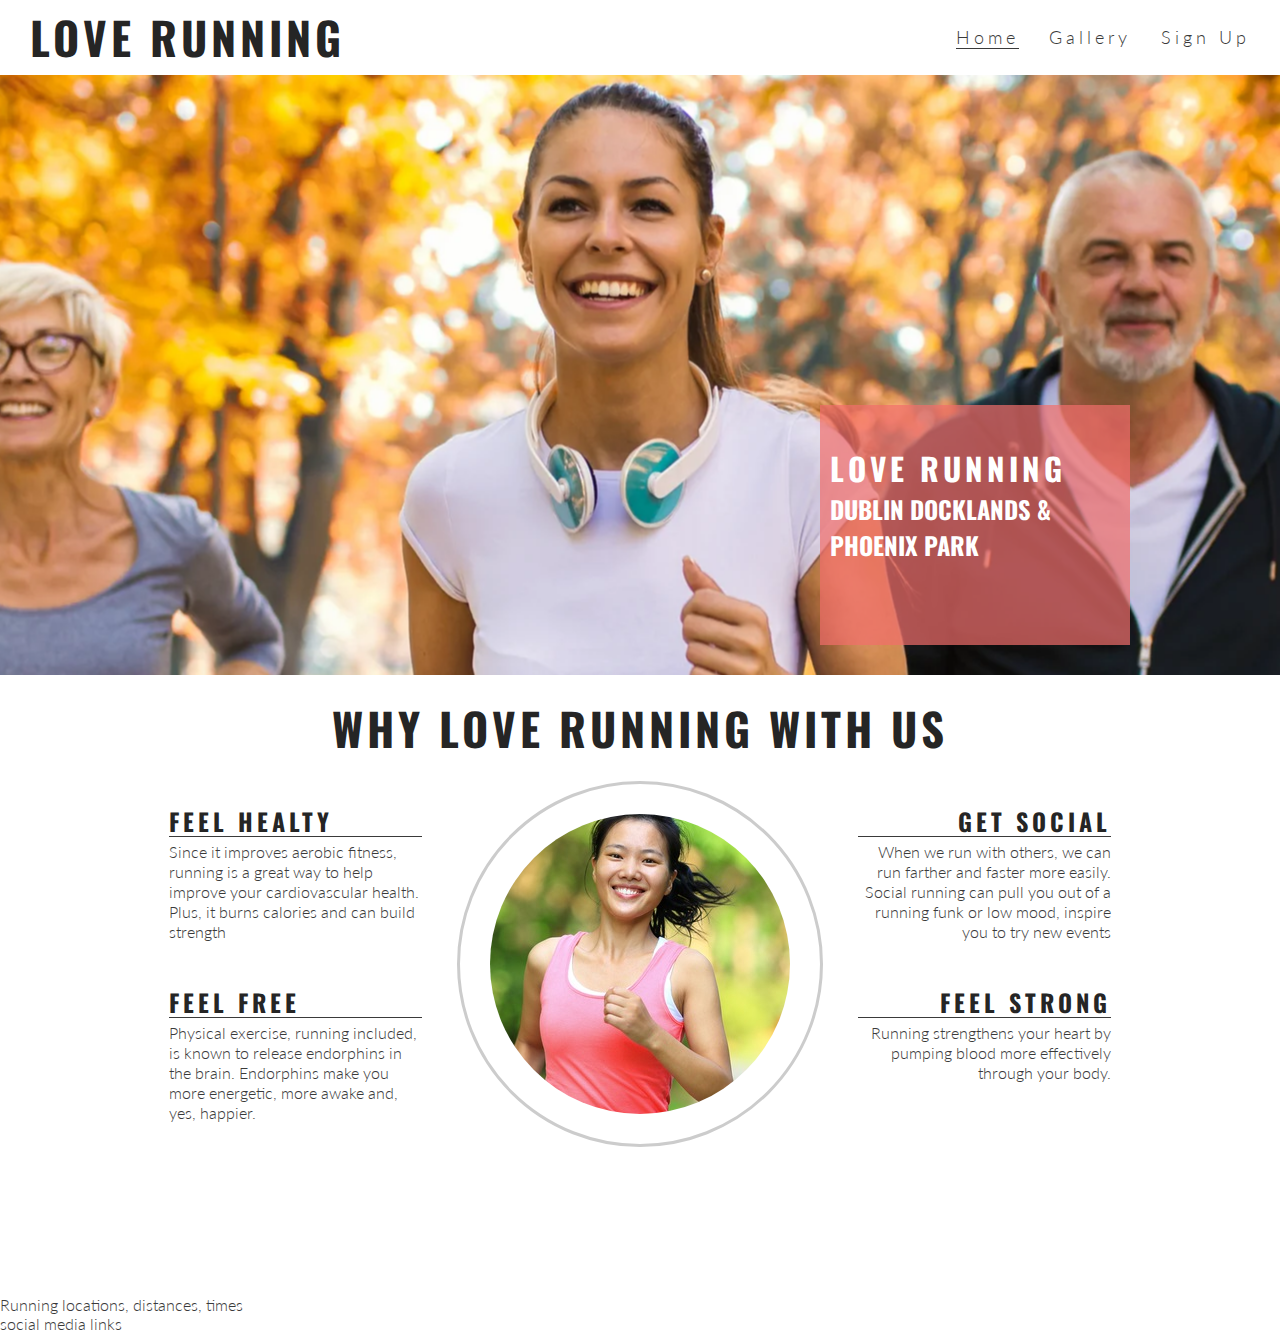
==== index.html @ 87450b30 "Add Font Awesome icons to club ethos" ====
<!DOCTYPE html>
<html lang="en">
<head>
    <meta charset="UTF-8">
    <meta http-equiv="X-UA-Compatible" content="IE=edge">
    <meta name="viewport" content="width=device-width, initial-scale=1.0">
    <meta name="description" content="Love Running club for runners in Dublin, Ireland">
    <meta name="keywords" content="love running, running club, ireland, dublin">
    <link rel="stylesheet" href="https://use.fontawesome.com/releases/v5.15.4/css/all.css" integrity="sha384-DyZ88mC6Up2uqS4h/KRgHuoeGwBcD4Ng9SiP4dIRy0EXTlnuz47vAwmeGwVChigm" crossorigin="anonymous">
    <link rel="stylesheet" href="assets/assets/css/style.css">
    <title>Love Running</title>
</head>
<body>
    <header>
        <a href="index.html">
            <h1 id="logo">Love Running</h1>
        </a>
        <nav id="menu">
            <ul>
                <li>
                    <a href="#">Sign Up</a>
                </li>
                <li>
                    <a href="#">Gallery</a>
                </li>
                <li>
                    <a href="index.html" class="active">Home</a>
                </li>
                
            </ul>
        </nav>
    </header>

    <section id="hero-outer">
        <div id="hero-image"></div>
        <div id="cover-text">
        <h2>Love Running</h2>
        <h3>Dublin Docklands & Phoenix Park</h3>
        </div>
</section>

    <section id="club-ethos">
        <h2 id="welcome">Why Love Running with us</h2>
        <div id="left-about">
            <div class="left-about-heading">
                <h2>Feel Healty <i class="fas fa-heartbeat"></i></h2>
                <hr>
                <p>
                    Since it improves aerobic fitness, running is a great way to help improve your cardiovascular health. Plus, it burns calories and can build strength  
                </p>
            </div>
            <div class="left-about-heading">
                <h2>Feel Free <i class="fab fa-fly"></i></h2>
                <hr>
                <p>
                    Physical exercise, running included, is known to release endorphins in the brain. Endorphins make you more energetic, more awake and, yes, happier.  
                </p>
            </div>
        </div>

        <div id="right-about">
            <div class="right-about-heading">
                <h2>Get social <i class="fas fa-globe"></i></h2>
                <hr>
                <p>When we run with others, we can run farther and faster more easily. Social running can pull you out of a running funk or low mood, inspire you to try new events</p>
            </div>
            <div class="right-about-heading">
                <h2>Feel Strong <i class="fas fa-dumbbell"></i></h2>
                <hr>
                <p>
                    Running strengthens your heart by pumping blood more effectively through your body.  
                </p>
            </div>
        </div>

        <div id="center-about">
            <div id="circle-container">
                <div id="circle-cover-bg">

                </div>
            </div>
        </div>
    </section>

    <section>Running locations, distances, times</section>
    <footer>
        social media links
    </footer>

    


</body>
</html>
---- assets/assets/css/style.css ----
@import url('https://fonts.googleapis.com/css2?family=Lato:wght@300&family=Oswald:wght@300&display=swap');

*{
    margin:0;
    padding: 0;
    border: none;
}

body{
    font-family: Lato, sans-serif;
    font-weight: 300;
    color: #3a3a3a;
}

/* headings and logo */

h1, h2{
    font-family:Oswald, sans-serif;
    text-transform: uppercase;
    letter-spacing: 4px;
    color: #252525;
}

#logo{
    float: left;
    font-size: 280%;
    margin-left: 30px;
}

/* navigation links */

#menu{
    font-size: 110%;
    letter-spacing: 4px;

}

#menu, #logo{
    line-height: 75px;
}

#menu li {
    float: right;
    list-style-type: none;
    margin-right: 30px;
}

#menu a{
    text-decoration: none;
    color:inherit;
}

#menu a:hover{
    border-bottom: 1px solid #3a3a3a;
}

.active{
    border-bottom: 1px solid #3a3a3a;
}

/* hero image */

#hero-outer{
    height:600px;
    width:100%;
    overflow:hidden;
    position:relative;

}

#cover-text, #cover-text h2, #cover-text h3{
    color:#fff;

}


#hero-image{
    height: 600px;
    width:100%;
    background: url('../images/hero-image\ \(1\).webp') no-repeat center center;

    /* animates zoom effect on loading page */
    animation-name: hero-zoom;
    animation-duration: 5s;
    animation-fill-mode: forwards;
}

/* created the level of zoom for hero image */
@keyframes hero-zoom {
from{
transform: scale(1);
}
to{
transform: scale(1.1);
}
}

#cover-text{
    font-size: 130%;
    font-family: Oswald, sans-serif;
    text-transform: uppercase;
    width:300px;
    height:200px;
    padding-top: 40px;
    padding-left: 10px;
    background-color: rgba(241, 109, 107, .7);
    bottom:30px;
    right:150px;
    position:absolute;
}

/* club ethos */

#club-ethos{
    height:600px;
}

#left-about{
    padding-top: 30px;
    width:33%;
    float:left;
}

#right-about{
    padding-top: 30px;
    width:33%;
    float:right;
}

#center-about{
    width:33%;
    margin: 0 auto;
}

hr{
    border-top: 1px solid #3a3a3a;
    width:100%;
    margin:5px 0;
}

.left-about-heading{
    width:60%;
    float: right;
    line-height: 20px;
    clear: both;
    margin-bottom: 50px;
}

.right-about-heading{
    width:60%;
    float: left;
    line-height: 20px;
    clear: both;
    margin-bottom: 50px;
}

.right-about-heading h2{
    text-align: right;
}

.right-about-heading p{
    text-align: right;
}

#welcome{
    text-align: center;
    margin: 20px 0;
    font-size: 280%;
}

#circle-container{
    width:300px;
    height:300px;
    padding:30px;
    border-style:solid;
    border-color: #ccc;
    border: width 1px;
    border-radius: 50%;
    margin:0 auto;
}

#circle-cover-bg{
    background: url('../images/ethos-center-image.jpg') no-repeat center center;
    height:100%;
    border-radius: 50%;
}
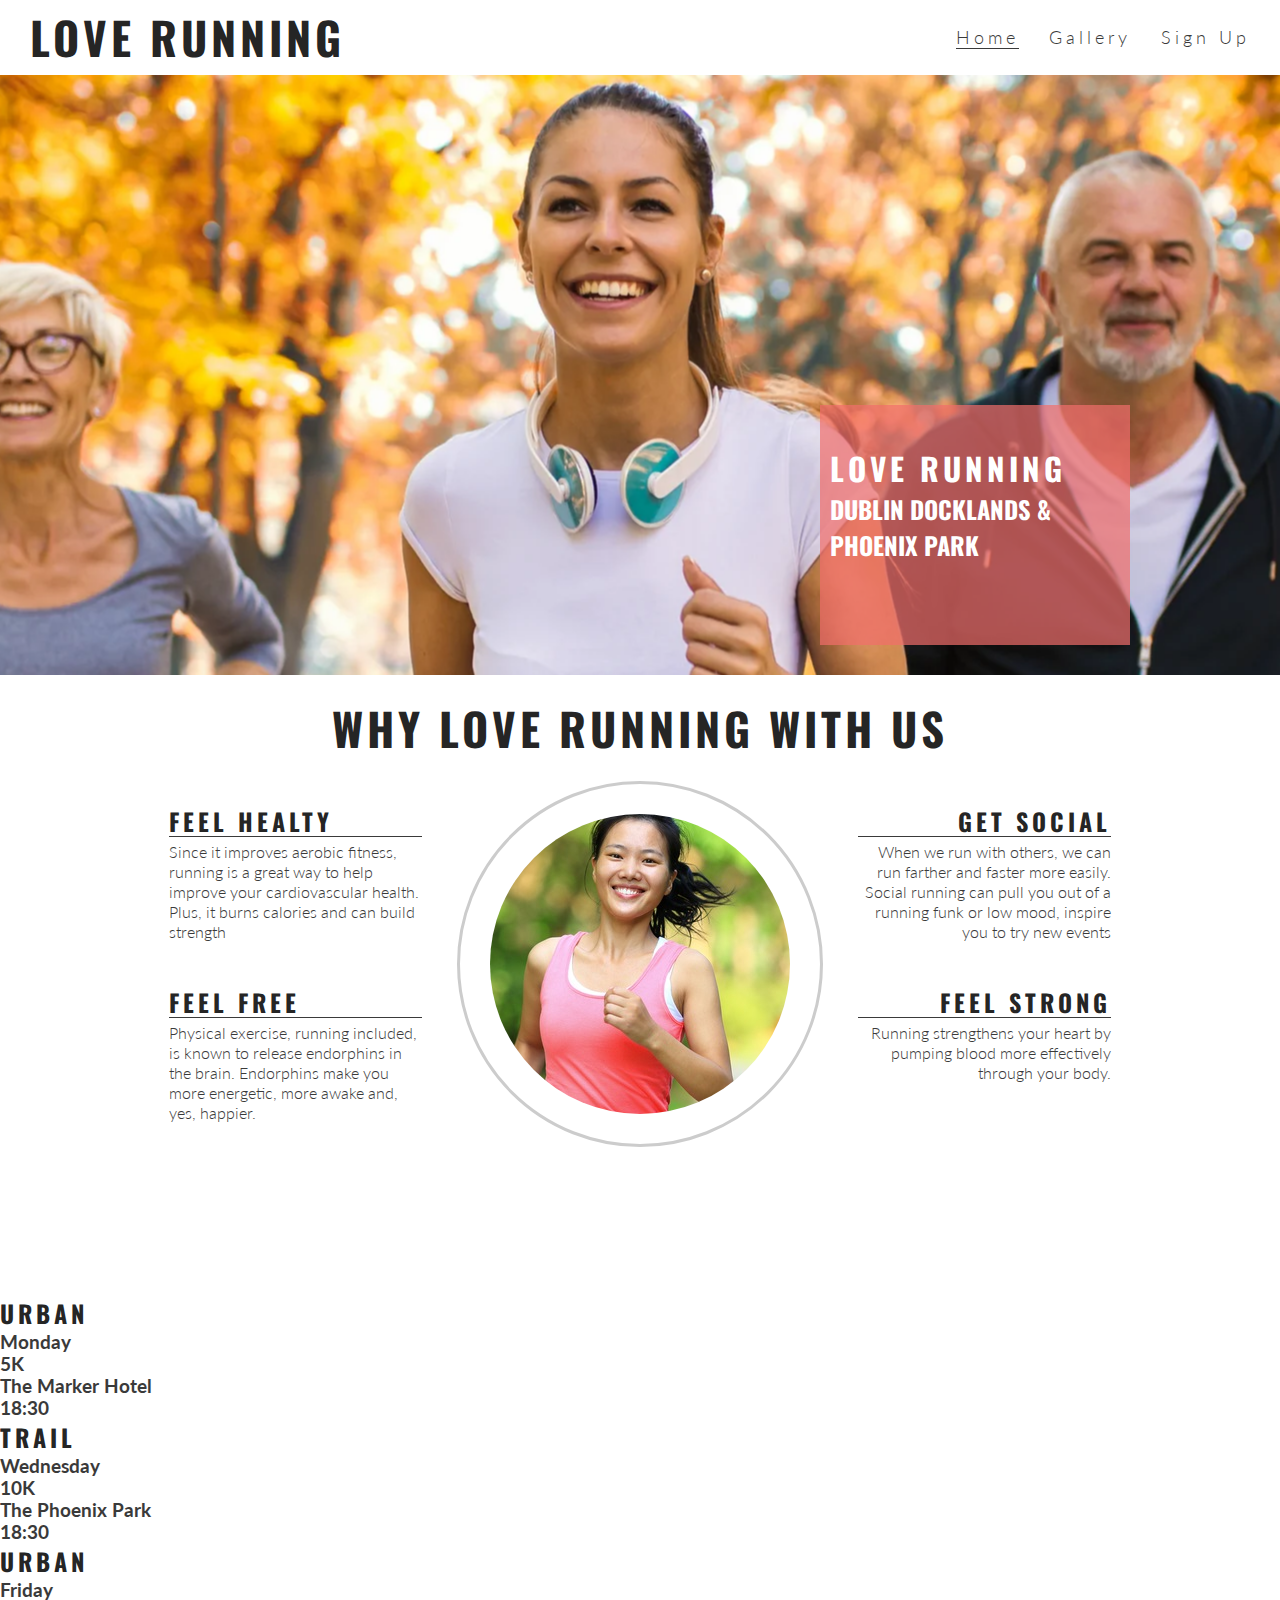
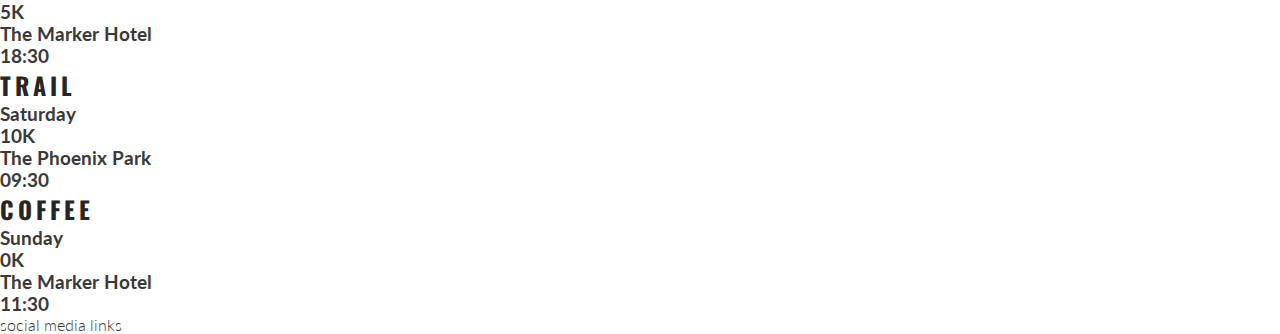
==== commit 7184c084: "Add the meet up time details and structure" ====
--- a/index.html
+++ b/index.html
@@ -82,7 +82,43 @@
         </div>
     </section>
 
-    <section>Running locations, distances, times</section>
+    <section>
+        <div>
+            <h2>Urban</h2>
+            <h3>Monday</h3>
+            <h3>5K</h3>
+            <h3>The Marker Hotel</h3>
+            <h3>18:30</h3>
+        </div>
+        <div>
+            <h2>Trail</h2>
+            <h3>Wednesday</h3>
+            <h3>10K</h3>
+            <h3>The Phoenix Park</h3>
+            <h3>18:30</h3>
+        </div>
+        <div>
+            <h2>Urban</h2>
+            <h3>Friday</h3>
+            <h3>5K</h3>
+            <h3>The Marker Hotel</h3>
+            <h3>18:30</h3>
+        </div>
+        <div>
+            <h2>Trail</h2>
+            <h3>Saturday</h3>
+            <h3>10K</h3>
+            <h3>The Phoenix Park</h3>
+            <h3>09:30</h3>
+        </div>
+        <div>
+            <h2>Coffee</h2>
+            <h3>Sunday</h3>
+            <h3>0K</h3>
+            <h3>The Marker Hotel</h3>
+            <h3>11:30</h3>
+        </div>
+    </section>
     <footer>
         social media links
     </footer>
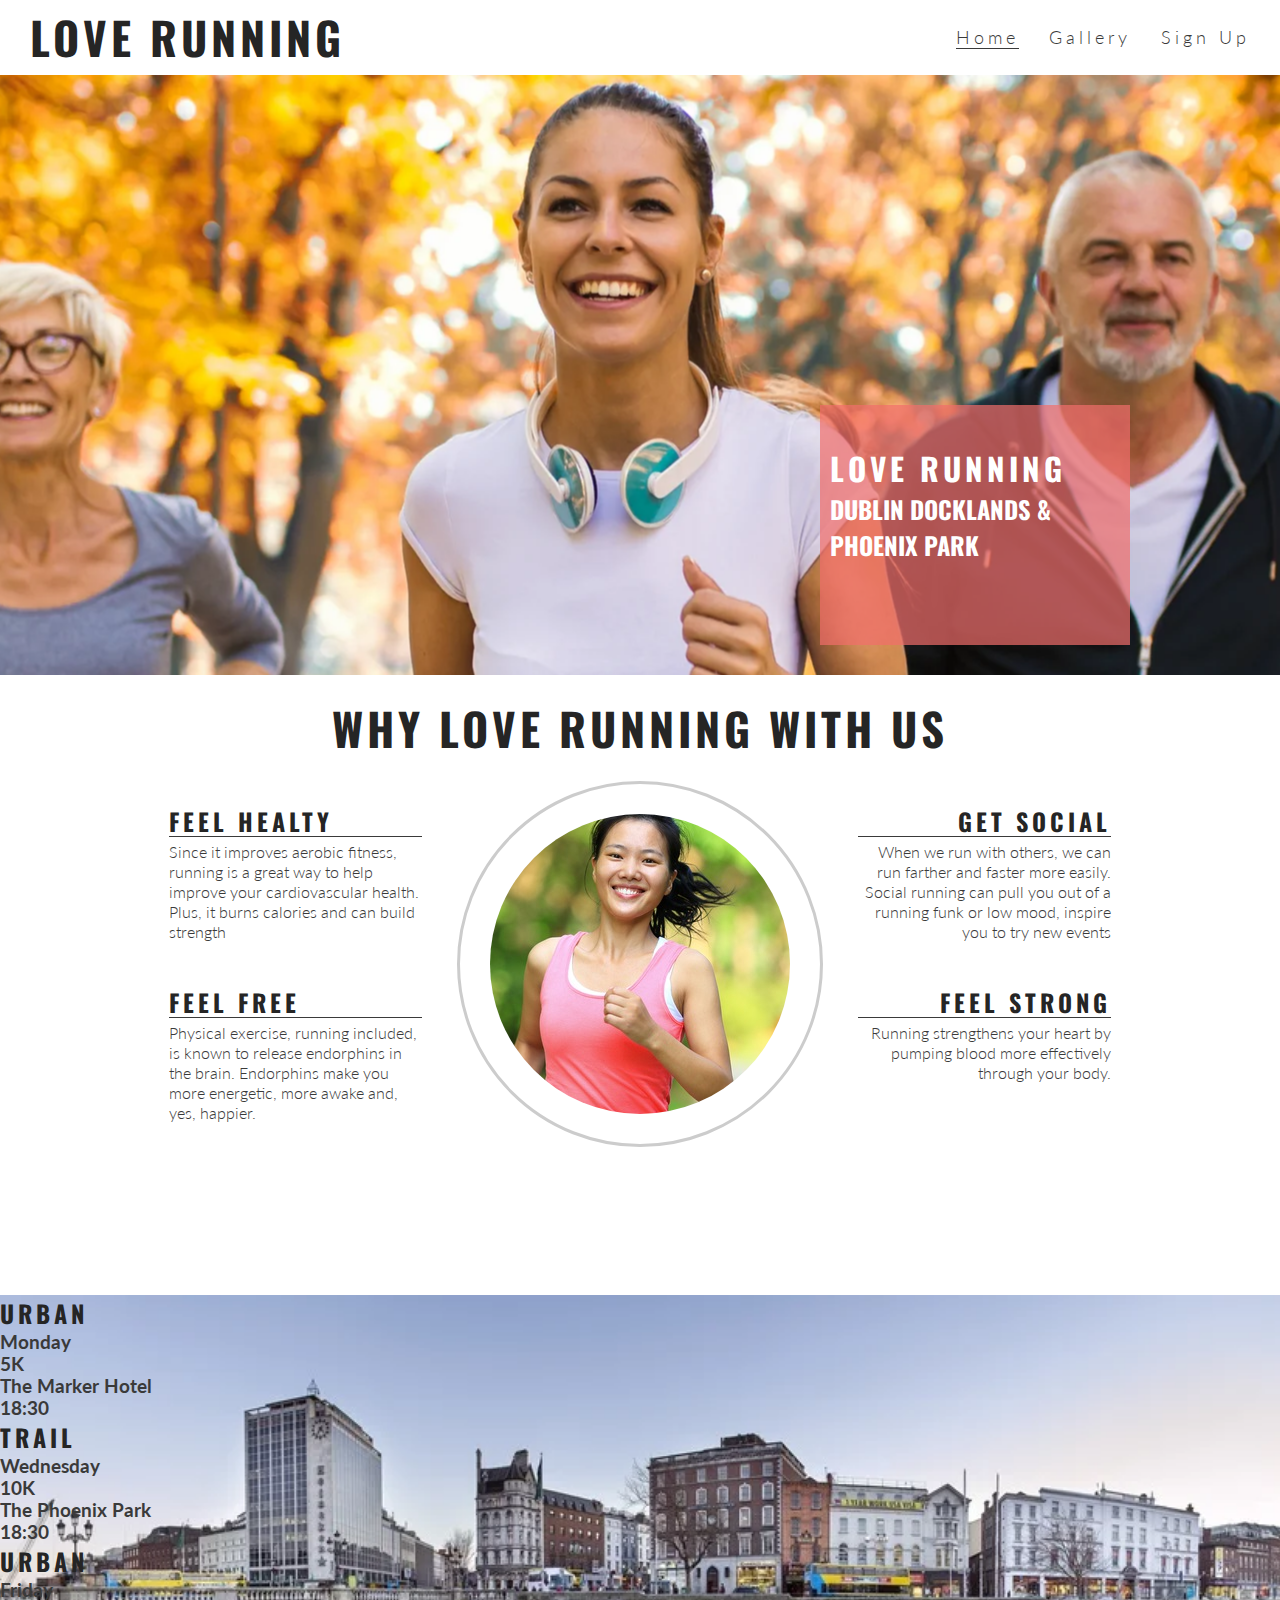
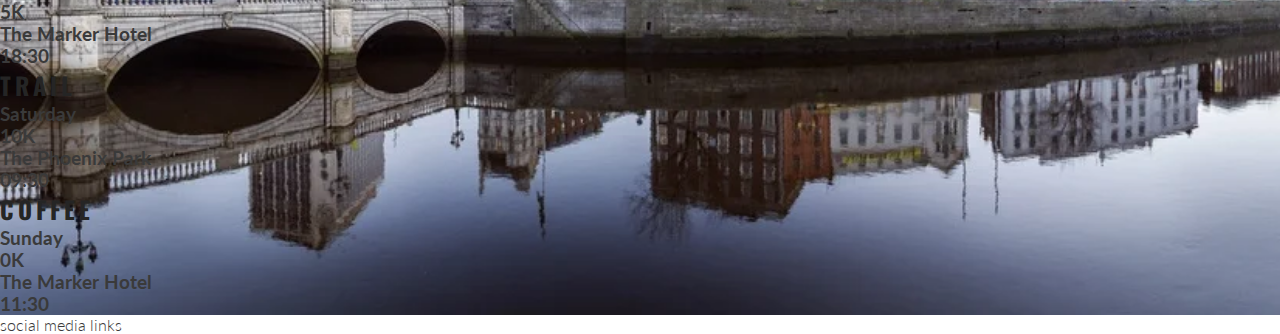
==== commit 7210239b: "Add background image to event times" ====
--- a/index.html
+++ b/index.html
@@ -82,7 +82,7 @@
         </div>
     </section>
 
-    <section>
+    <section id="times">
         <div>
             <h2>Urban</h2>
             <h3>Monday</h3>
--- a/assets/assets/css/style.css
+++ b/assets/assets/css/style.css
@@ -183,4 +183,15 @@
     background: url('../images/ethos-center-image.jpg') no-repeat center center;
     height:100%;
     border-radius: 50%;
+}
+
+/* event times */
+
+#times{
+    background-image: url('../images/dublin-city.webp');
+    background-repeat: no-repeat;
+    background-size: cover;
+    background-position: center;
+    width:100%;
+    overflow:hidden;
 }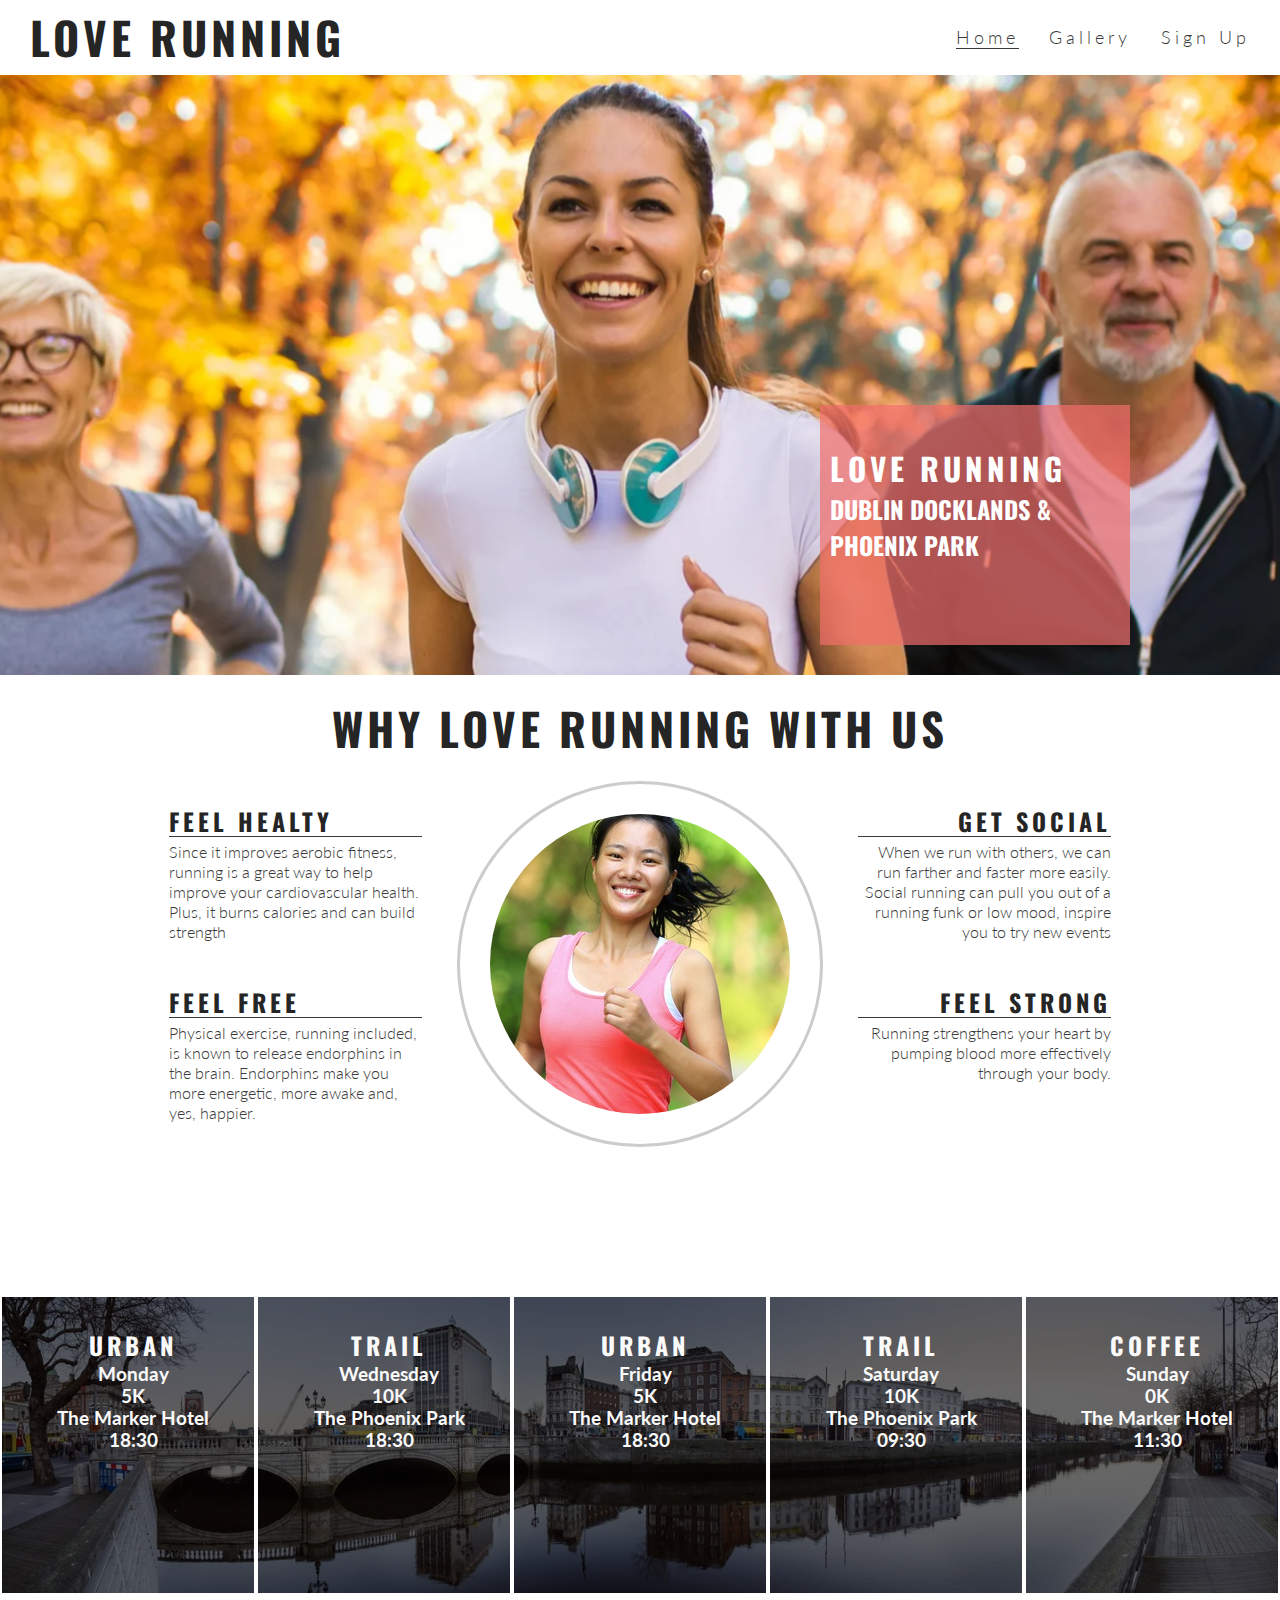
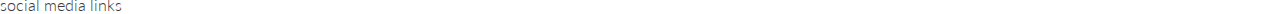
==== commit 92b51d13: "Style time panels and icons" ====
--- a/index.html
+++ b/index.html
@@ -84,35 +84,35 @@
 
     <section id="times">
         <div>
-            <h2>Urban</h2>
+            <h2>Urban <i class="fas fa-city"></i></h2>
             <h3>Monday</h3>
             <h3>5K</h3>
             <h3>The Marker Hotel</h3>
             <h3>18:30</h3>
         </div>
         <div>
-            <h2>Trail</h2>
+            <h2>Trail <i class="fas fa-tree"></i></h2>
             <h3>Wednesday</h3>
             <h3>10K</h3>
             <h3>The Phoenix Park</h3>
             <h3>18:30</h3>
         </div>
         <div>
-            <h2>Urban</h2>
+            <h2>Urban <i class="fas fa-city"></i></h2>
             <h3>Friday</h3>
             <h3>5K</h3>
             <h3>The Marker Hotel</h3>
             <h3>18:30</h3>
         </div>
         <div>
-            <h2>Trail</h2>
+            <h2>Trail <i class="fas fa-tree"></i></h2>
             <h3>Saturday</h3>
             <h3>10K</h3>
             <h3>The Phoenix Park</h3>
             <h3>09:30</h3>
         </div>
         <div>
-            <h2>Coffee</h2>
+            <h2>Coffee <i class="fas fa-coffee"></i></h2>
             <h3>Sunday</h3>
             <h3>0K</h3>
             <h3>The Marker Hotel</h3>
--- a/assets/assets/css/style.css
+++ b/assets/assets/css/style.css
@@ -194,4 +194,20 @@
     background-position: center;
     width:100%;
     overflow:hidden;
+}
+
+#times div{
+    color:#fafafa;
+    background-color: rgba(0, 0, 0, .6);
+    width:20%;
+    height:300px;
+    float:left;
+    padding:30px 0 0 10px;
+    text-align: center;
+    border:2px solid white;
+    box-sizing: border-box;
+}
+
+#times h2{
+    color:#fafafa;
 }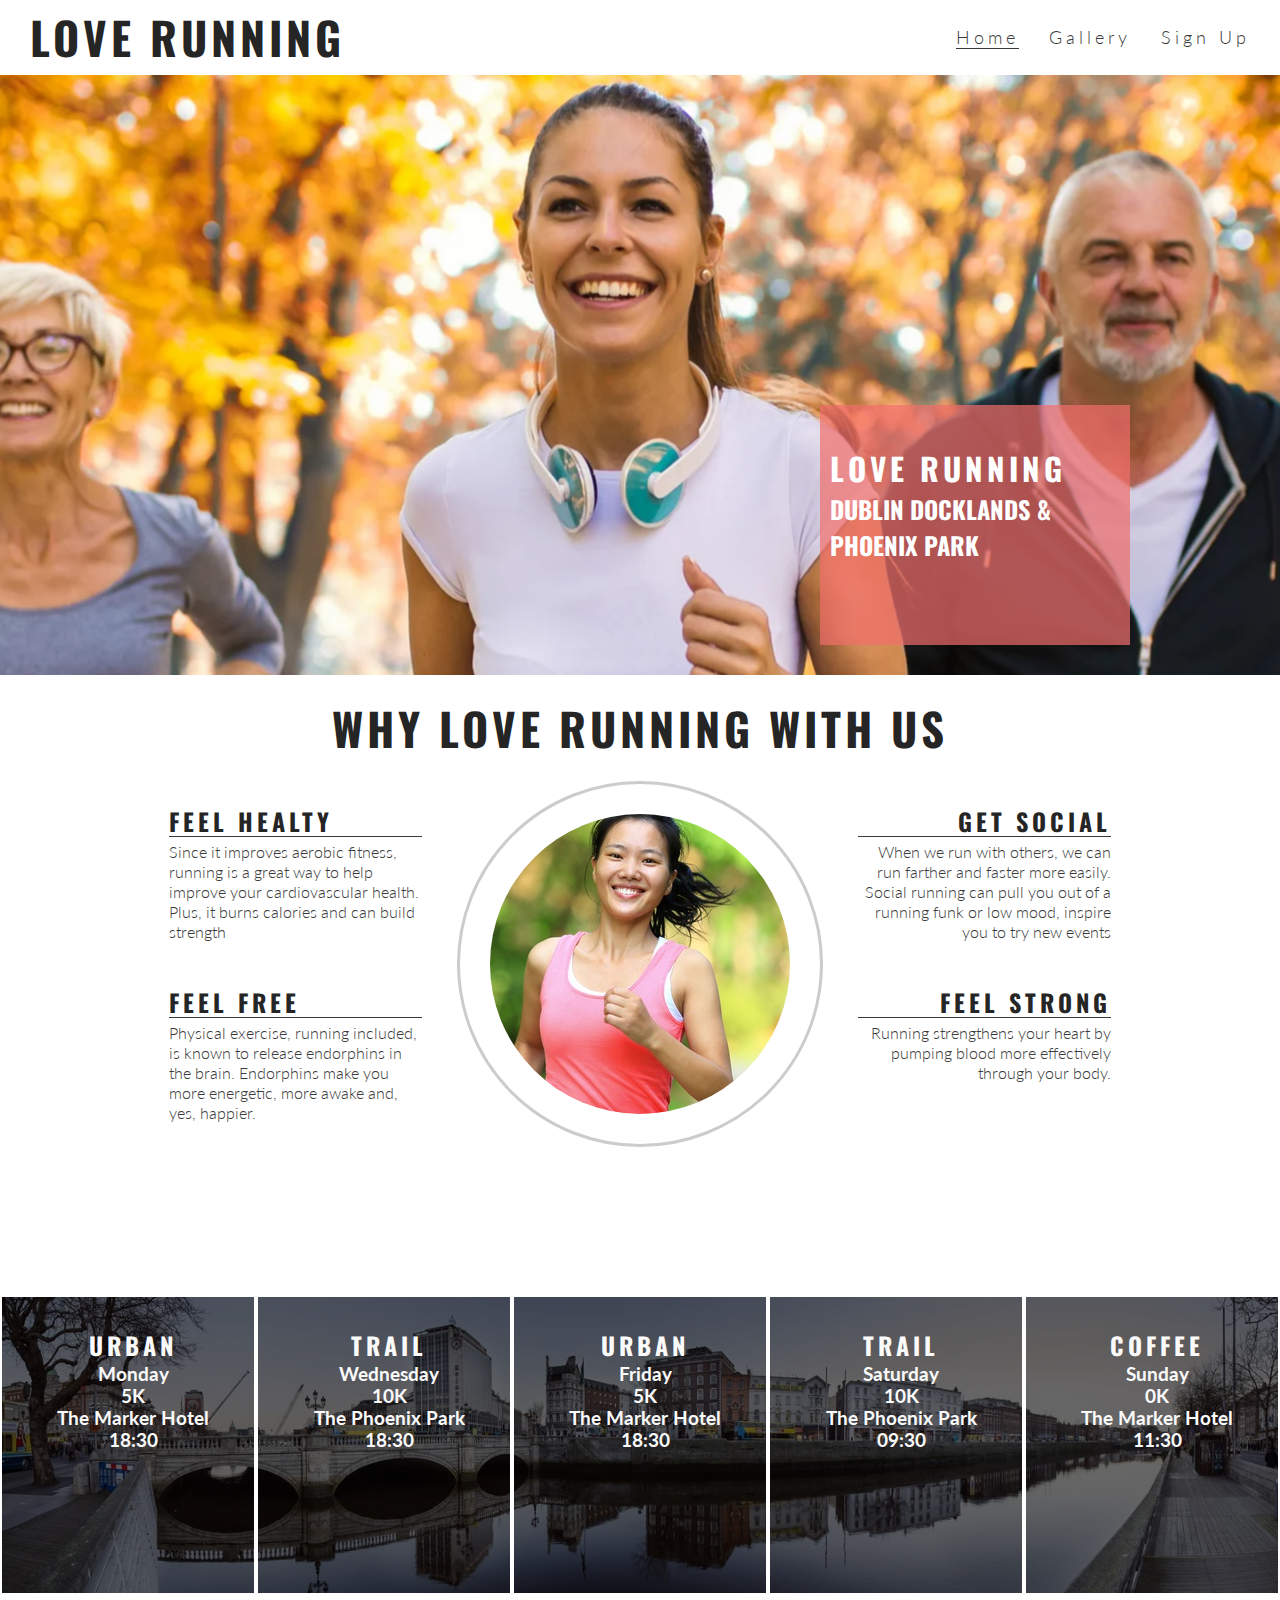
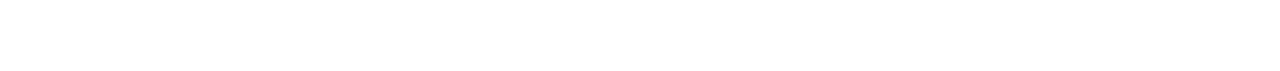
==== commit e567f88b: "Add social media links and icons" ====
--- a/index.html
+++ b/index.html
@@ -120,7 +120,20 @@
         </div>
     </section>
     <footer>
-        social media links
+        <ul>
+            <li>
+                <a href="https://facebook.com" target="_blank" rel="noopener" aria-label="Vitis our facebook page(opens in a new tab)"><i class="fab fa-facebook"></i></a>
+            </li>
+            <li>
+                <a href="https://twitter.com" target="_blank" rel="noopener" aria-label="Vitis our twitter page(opens in a new tab)"><i class="fab fa-twitter-square"></i></a>
+            </li>
+            <li>
+                <a href="https://youtube.com" target="_blank" rel="noopener" aria-label="Vitis our youtube page(opens in a new tab)"><i class="fab fa-youtube-square"></i></a>
+            </li>
+            <li>
+                <a href="https://instagram.com" target="_blank" rel="noopener" aria-label="Vitis our instagram page(opens in a new tab)"><i class="fab fa-instagram"></i></a>
+            </li>
+        </ul>
     </footer>
 
     
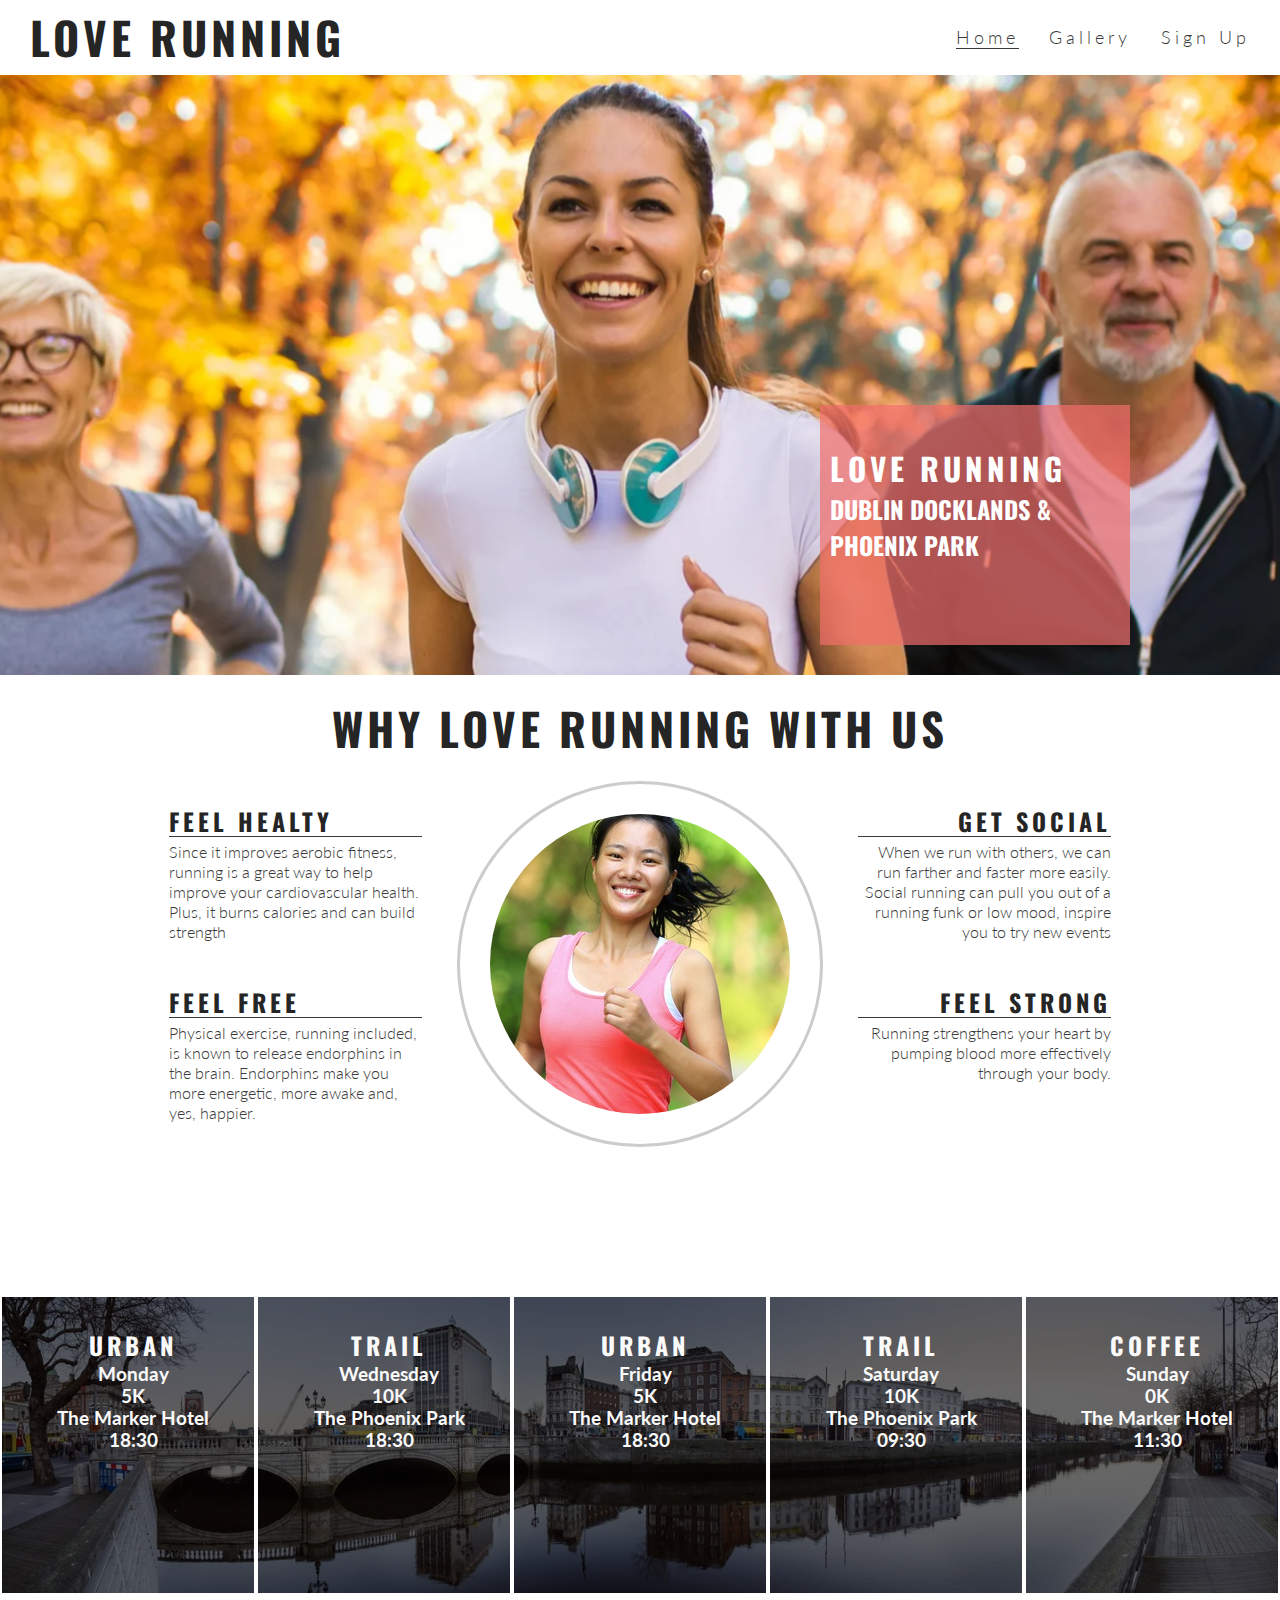
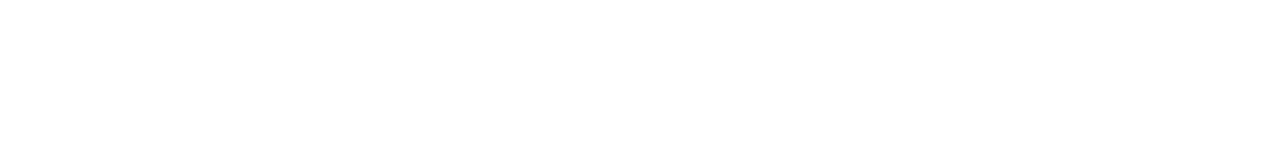
==== commit 5d586eae: "Style footer icons and display" ====
--- a/index.html
+++ b/index.html
@@ -120,7 +120,7 @@
         </div>
     </section>
     <footer>
-        <ul>
+        <ul class="social-networks">
             <li>
                 <a href="https://facebook.com" target="_blank" rel="noopener" aria-label="Vitis our facebook page(opens in a new tab)"><i class="fab fa-facebook"></i></a>
             </li>
--- a/assets/assets/css/style.css
+++ b/assets/assets/css/style.css
@@ -210,4 +210,25 @@
 
 #times h2{
     color:#fafafa;
+}
+
+/* footer */
+
+footer{
+    height: 150px;
+}
+
+.social-networks{
+    text-align:center;
+}
+
+.social-networks > li{
+    display: inline;
+}
+
+.social-networks i {
+    font-size: 160%;
+    margin: 1%;
+    padding:5%;
+    color:#3a3a3a;
 }